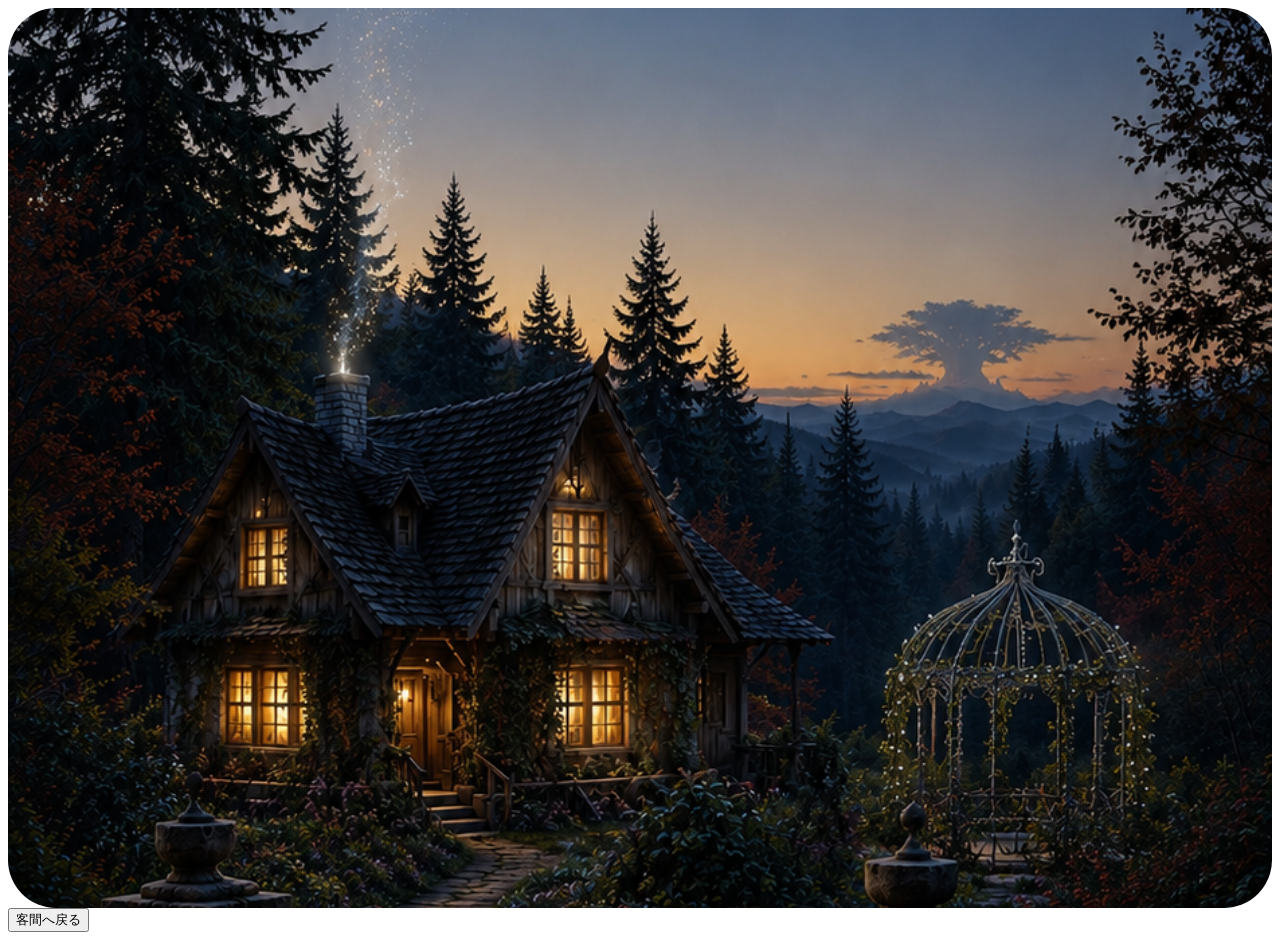
==== gallery.html @ 667ef264 "Update gallery.html" ====
<!DOCTYPE html>
<html lang="ja">
<head>
<meta charset="UTF-8">
<title>小屋の幻灯</title>
</head>
    
<style>
    .gallery-frame{
      position: relative;
      width: 100%;
      min-height: 100vh;
    
      background-image: url("cards/card01_0.png");
      background-size: cover;
      background-position: center;
      background-repeat: no-repeat;

      border-radius: 48px;
      overflow: hidden;
    }

    #galleryImage {
      display: block;
      width: 100%;
    }
    
    #flash{
        position:absolute;
        inset:0;
        background:white;
        opacity:0;
        pointer-events:none;
        transition:opacity 1.2s ease;
    }

    #flash.active{
        opacity:1;
    }
</style>
  
<body>
<div class="gallery-frame" id="galleryFrame">
  <div id="flash"></div>
</div>
    
  <button onclick="location.href='index.html'">
  客間へ戻る
  </button>

<script>
  let current = 1;

  const total = 24;
  const galleryImage = document.getElementById("galleryFrame");
  const flash = document.getElementById("flash");

  function getImagePath(number) {
    const padded = String(number).padStart(2, "0");
    return `cards/card${padded}_0.png`;
  }

  function nextImage() {
    let next = current + 1;

    if (next > total) {
      next = 1;
    }

    const nextPath = getImagePath(next);

    // 次の画像を先に読み込む
    const preload = new Image();
    preload.src = nextPath;

    preload.onload = () => {
      // 読み込み完了してから白くする
      flash.classList.add("active");

      setTimeout(() => {
        galleryFrame.style.backgroundImage = `url("${nextPath}")`;
        current = next;

        flash.classList.remove("active");
      }, 1200);
    };
  }

  setInterval(nextImage, 5000);
</script>
  

</body>
  
</html>
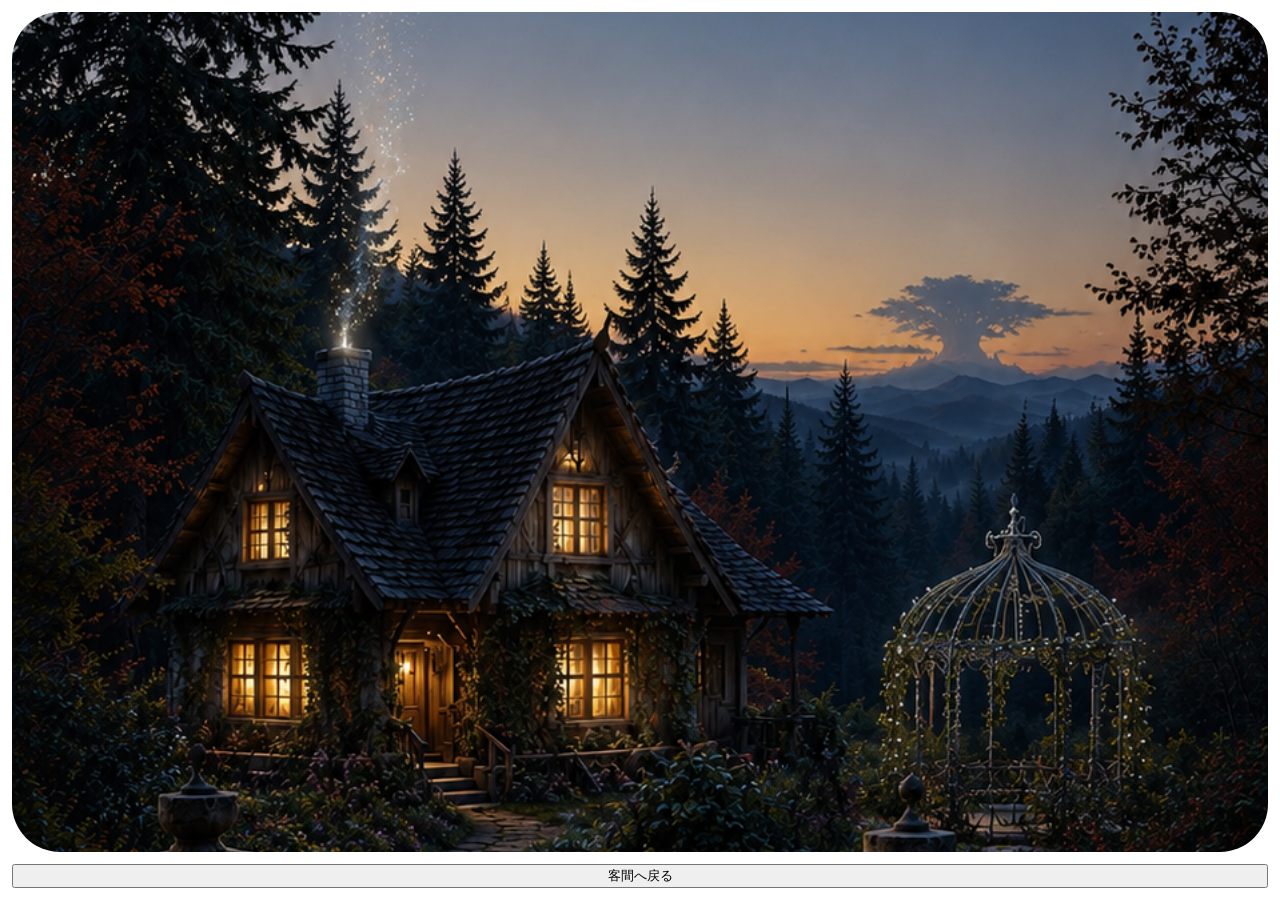
==== commit 2f2cbbfe: "Update gallery.html" ====
--- a/gallery.html
+++ b/gallery.html
@@ -6,20 +6,32 @@
 </head>
     
 <style>
-    .gallery-frame{
-      position: relative;
-      width: 100%;
-      min-height: 100vh;
-    
-      background-image: url("cards/card01_0.png");
-      background-size: cover;
-      background-position: center;
-      background-repeat: no-repeat;
-
-      border-radius: 48px;
-      overflow: hidden;
+    body{
+        margin:0;
+        display:flex;
+        flex-direction:column;
+        height:100vh;
+        padding:12px;
+        box-sizing:border-box;
     }
 
+    .gallery-frame{
+        flex:1;
+        position:relative;
+
+        background-image: url("cards/card01_0.png");
+        background-size: cover;
+        background-position: center;
+        background-repeat: no-repeat;
+
+        border-radius: 48px;
+        overflow: hidden;
+    }
+
+    button{
+        margin-top:12px;
+    }
+    
     #galleryImage {
       display: block;
       width: 100%;
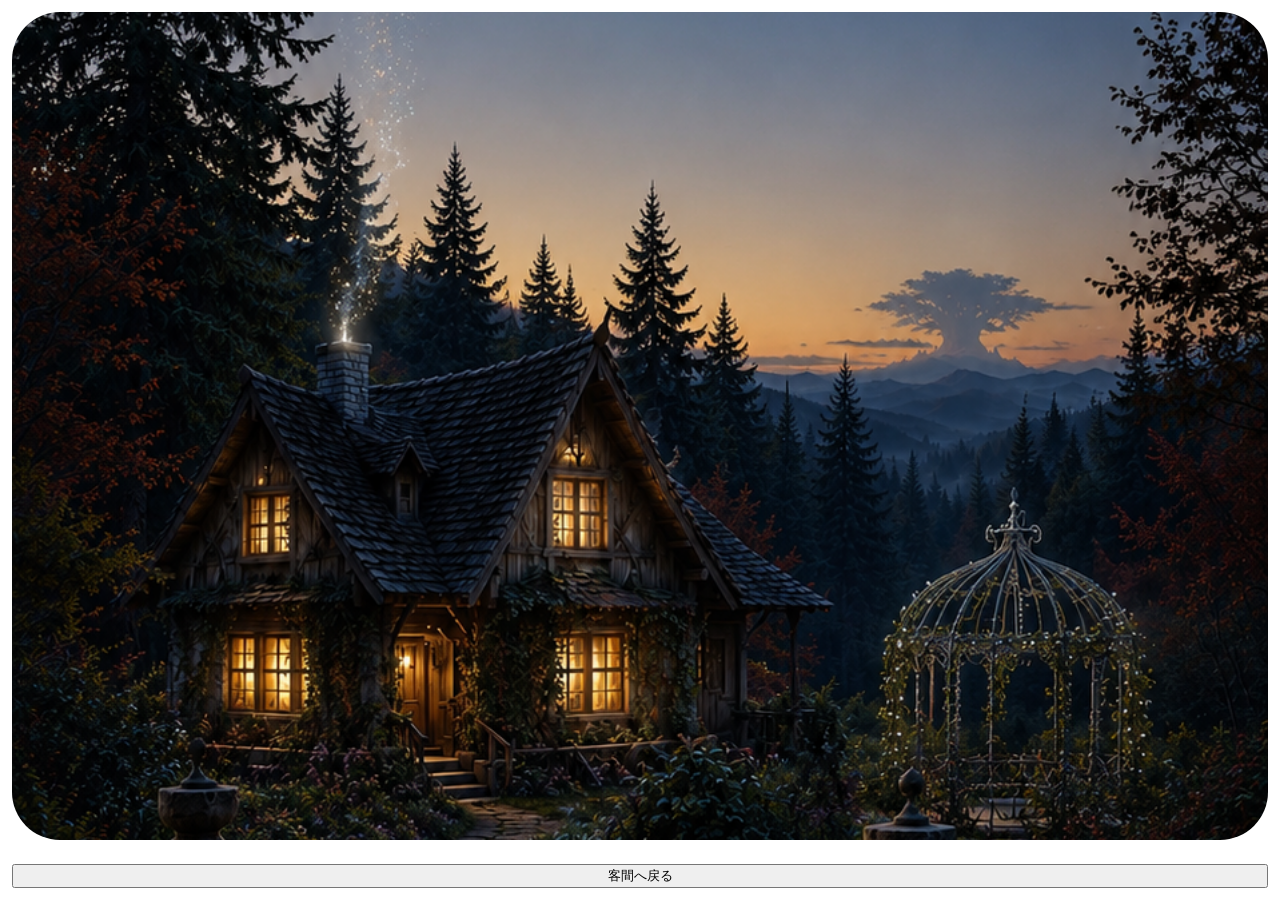
==== commit eb94b1fe: "Update gallery.html" ====
--- a/gallery.html
+++ b/gallery.html
@@ -29,7 +29,7 @@
     }
 
     button{
-        margin-top:12px;
+        margin-top:24px;
     }
     
     #galleryImage {
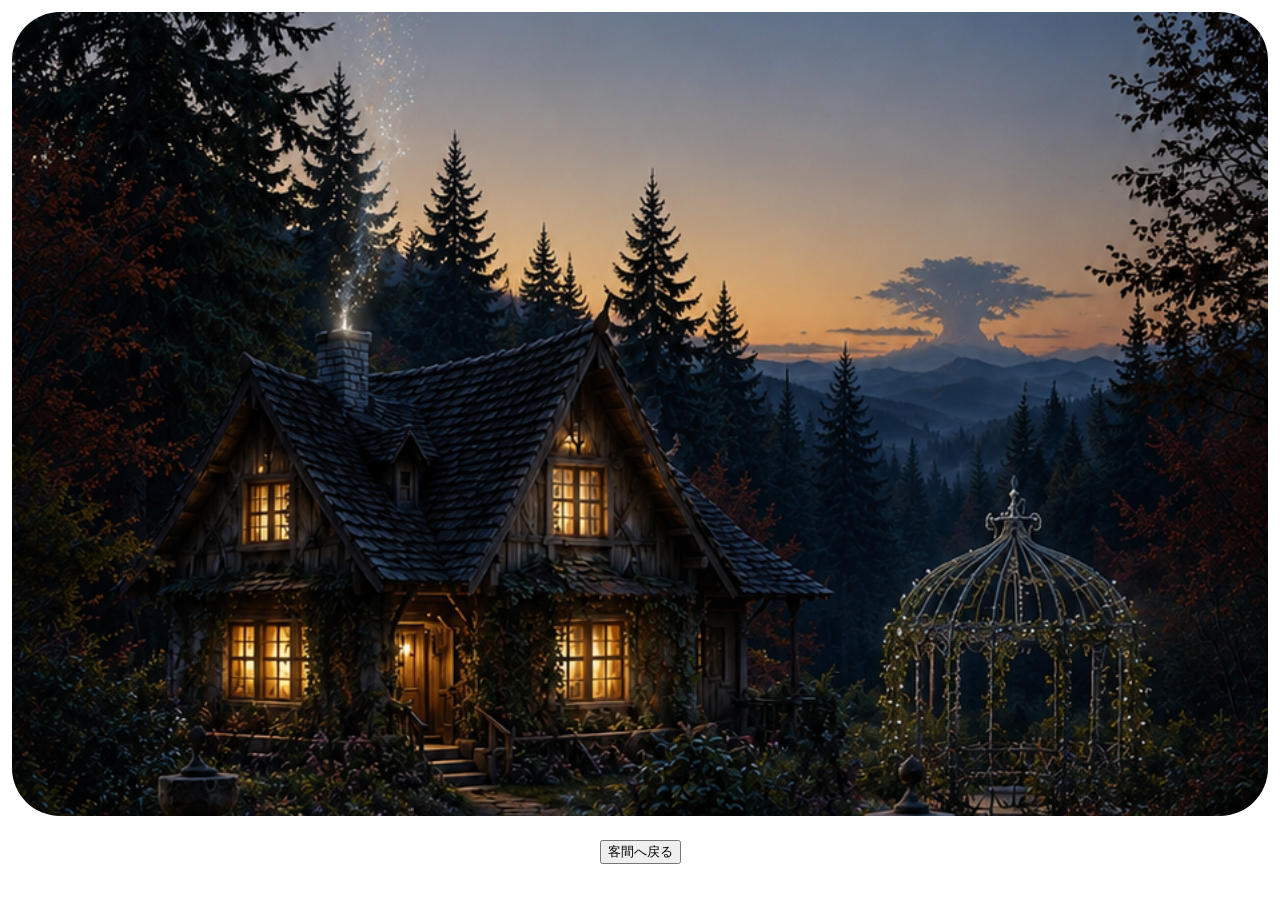
==== commit 0fdaecf5: "Update gallery.html" ====
--- a/gallery.html
+++ b/gallery.html
@@ -29,7 +29,7 @@
     }
 
     button{
-        margin-top:24px;
+        margin:24px auto 24px;
     }
     
     #galleryImage {
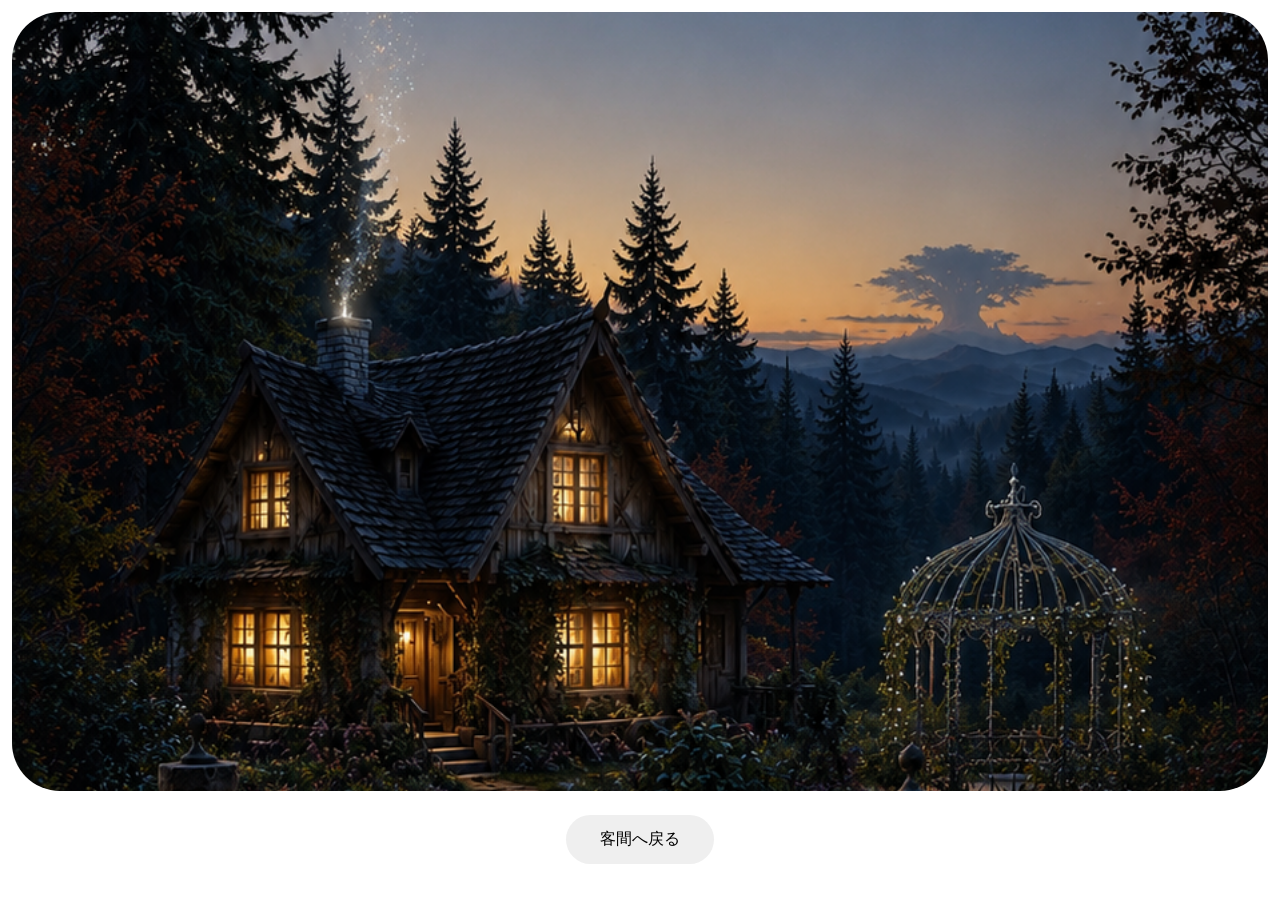
==== commit ff23219a: "Update gallery.html" ====
--- a/gallery.html
+++ b/gallery.html
@@ -29,6 +29,10 @@
     }
 
     button{
+        border: none;
+        border-radius: 999px;
+        padding: 14px 34px;
+        font-size: 16px;
         margin:24px auto 24px;
     }
     
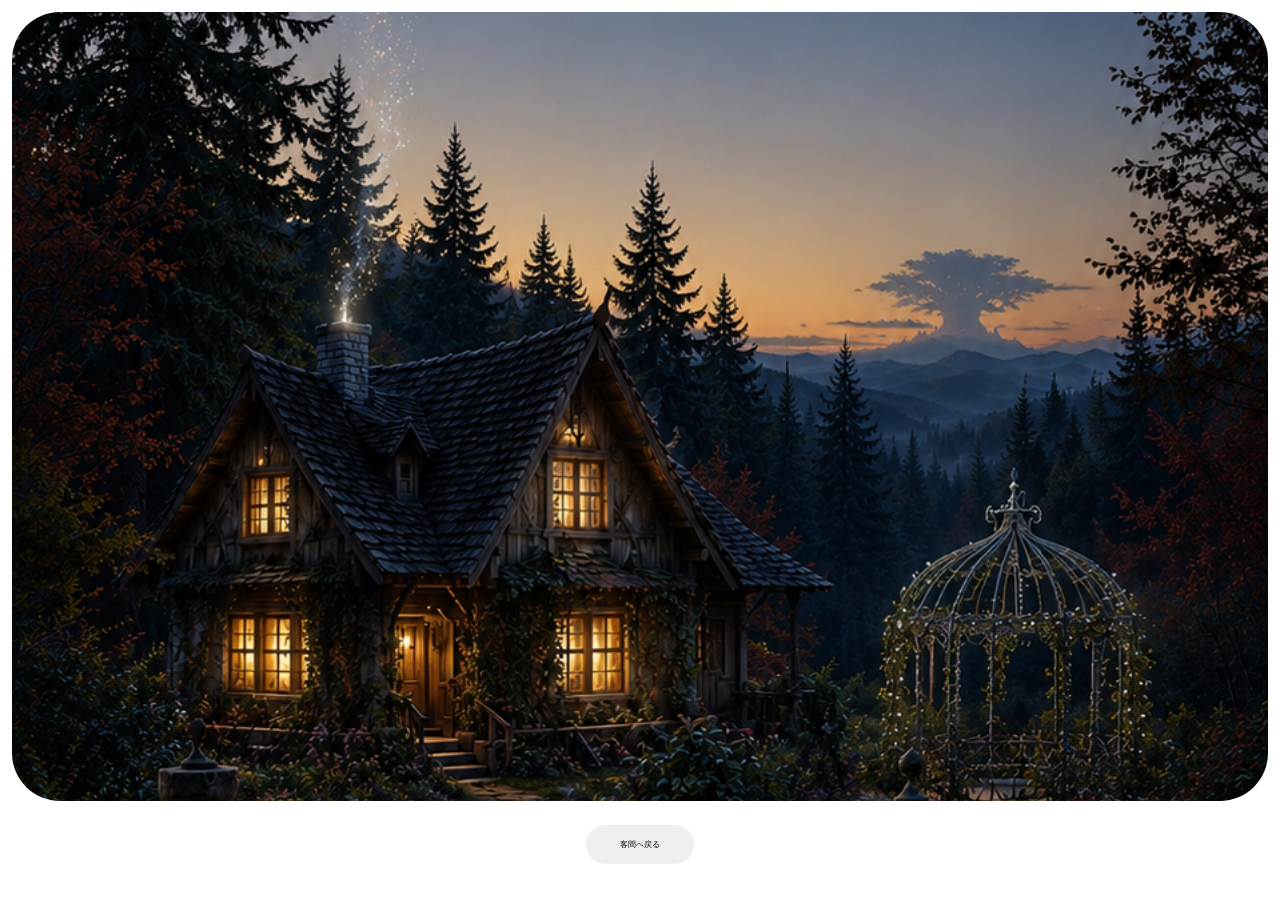
==== commit 93335b78: "Update gallery.html" ====
--- a/gallery.html
+++ b/gallery.html
@@ -32,7 +32,7 @@
         border: none;
         border-radius: 999px;
         padding: 14px 34px;
-        font-size: 16px;
+        font-size: 8px;
         margin:24px auto 24px;
     }
     
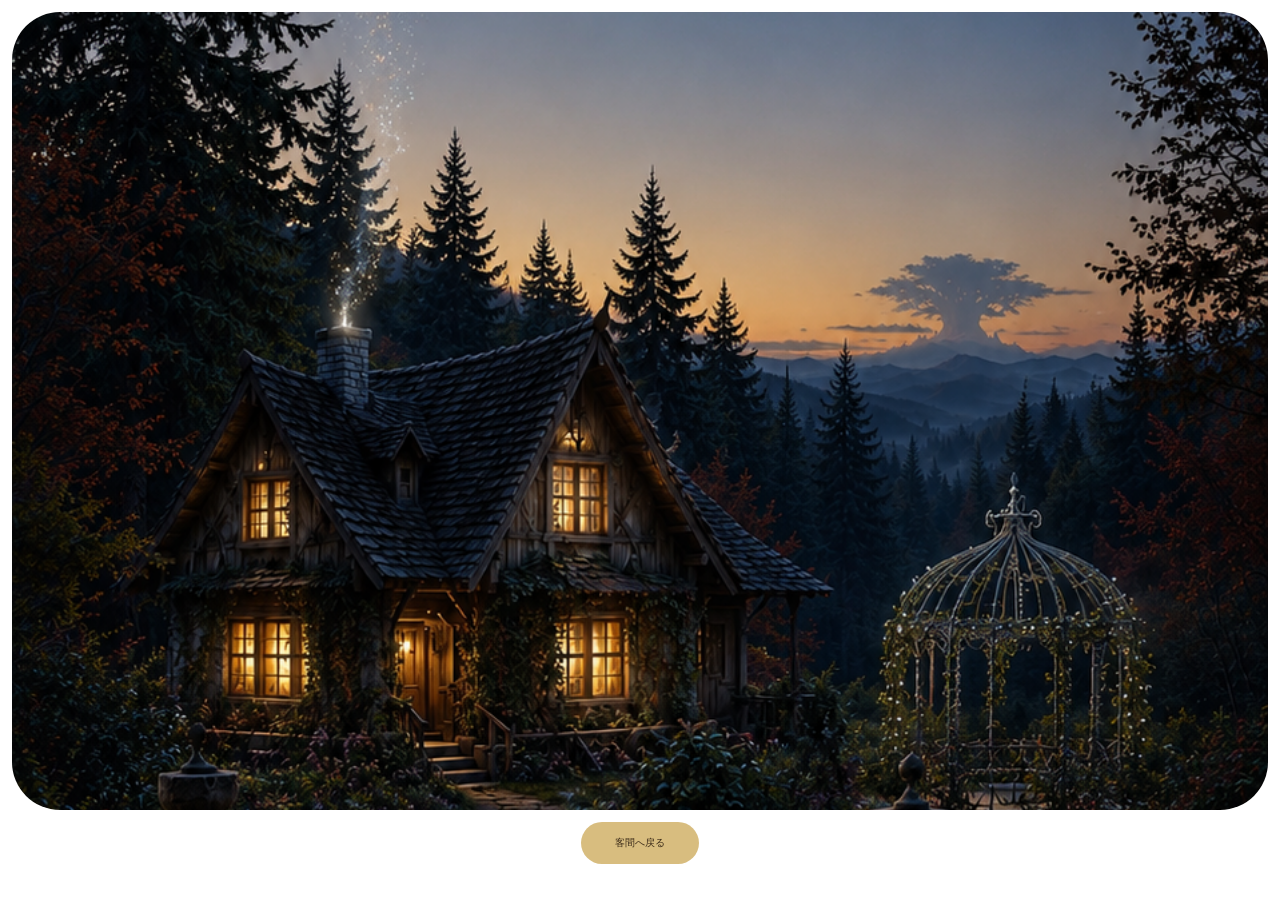
==== commit 725250eb: "Update gallery.html" ====
--- a/gallery.html
+++ b/gallery.html
@@ -32,8 +32,10 @@
         border: none;
         border-radius: 999px;
         padding: 14px 34px;
-        font-size: 8px;
-        margin:24px auto 24px;
+        font-size: 10px;
+        background: #d8bd7f;
+        color: #3a2a17;
+        margin:12px auto 24px;
     }
     
     #galleryImage {
